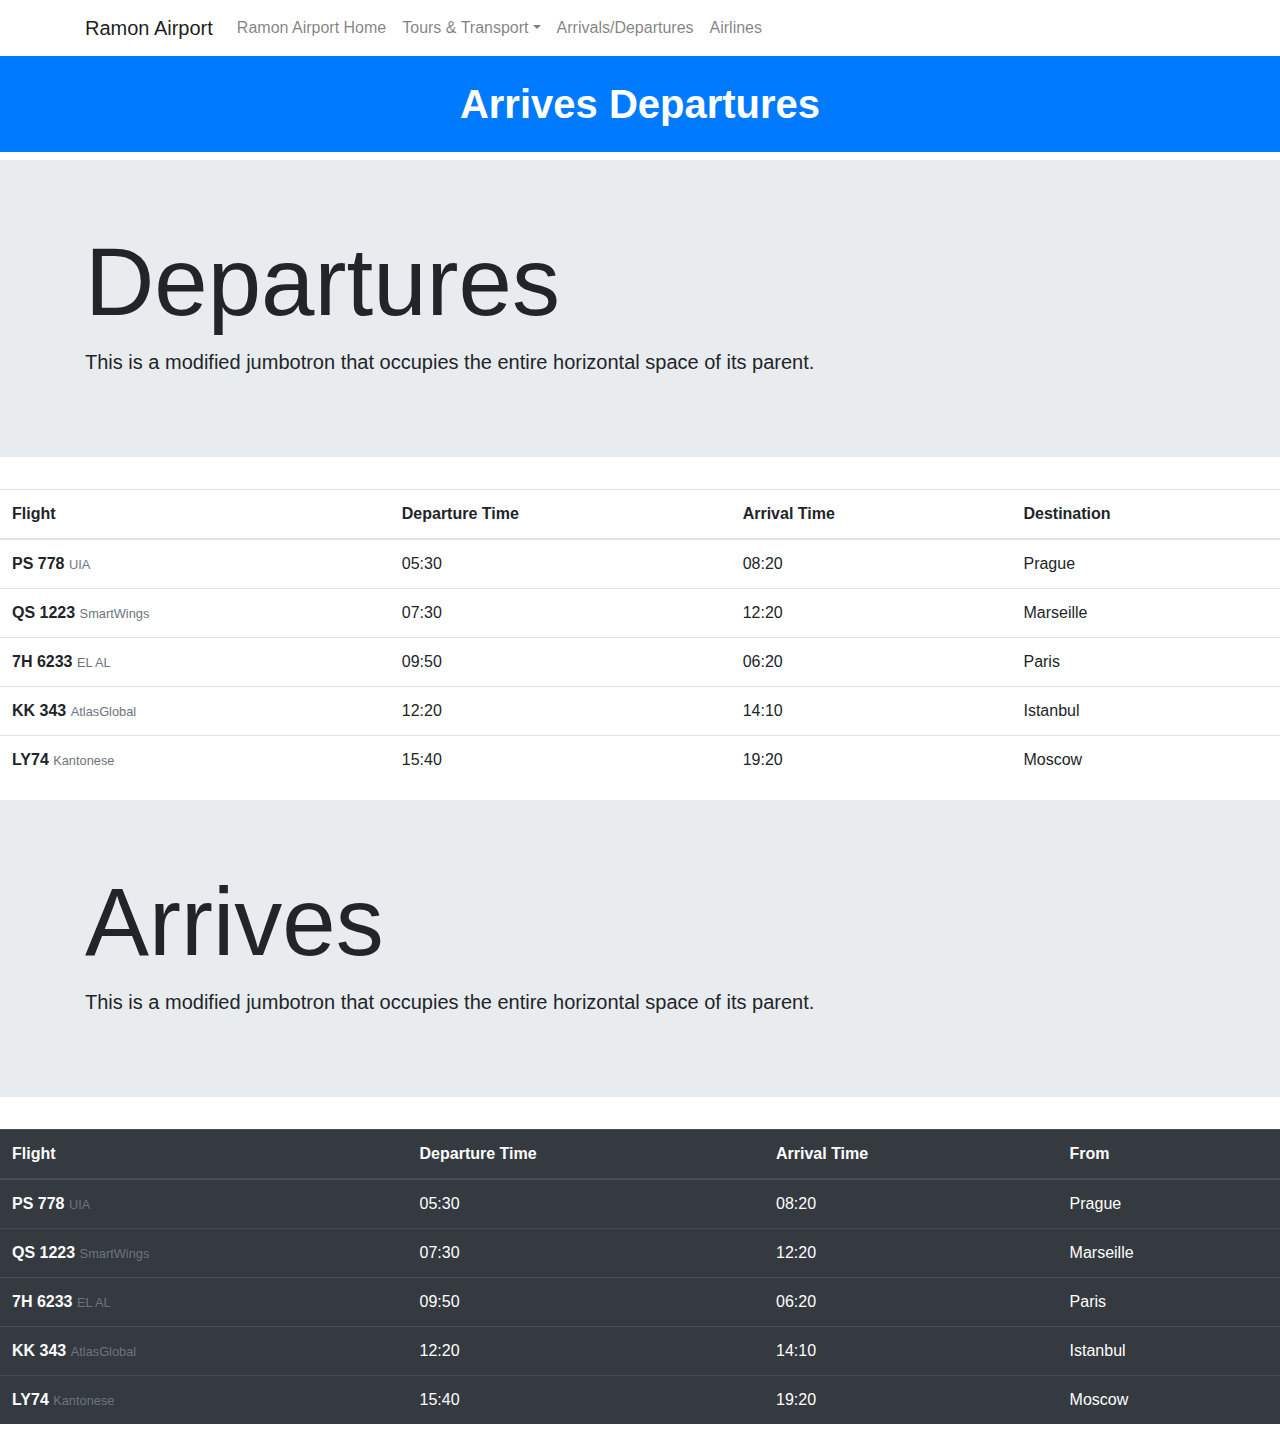
==== ArriveDep.html @ d7dff5c2 "Add files via upload" ====
<!DOCTYPE html>
<html lang="en">
<head>
    <meta charset="UTF-8">
    <meta name="viewport" content="width=device-width, initial-scale=1.0">
    <meta http-equiv="X-UA-Compatible" content="ie=edge">
    <link rel="stylesheet" href="https://stackpath.bootstrapcdn.com/bootstrap/4.3.1/css/bootstrap.min.css" integrity="sha384-ggOyR0iXCbMQv3Xipma34MD+dH/1fQ784/j6cY/iJTQUOhcWr7x9JvoRxT2MZw1T" crossorigin="anonymous">

    <title>Document</title>
</head>
<body>
        <header>
                <div class="navbar navbar-expand-lg navbar-light bg-white ">
                  <div class="container">
                    <a href="index.html" class="navbar-brand">Ramon Airport</a>
                    <button type="button" class="navbar-toggler" data-toggle="collapse" data-target="#navbarDropdown" aria-controls="navbarDropdown" aria-expanded="false" aria-label="Toggle navigation">
                      <span class="navbar-toggler-icon"></span>
                    </button>
                    <div class="collapse navbar-collapse" id="navbarDropdown">
                      <ul class="navbar-nav mr-auto">
                        <li class="nav-item">
                          <a href="#" class="nav-link">Ramon Airport Home</a>
                        </li>
                        <li class="nav-item dropdown">
                          <a href="#" class="nav-link dropdown-toggle" id="navbarDropdownMenuLink" data-toggle="dropdown" aria-haspopup="true" aria-expanded="false">Tours & Transport</a>
                          <div class="dropdown-menu" aria-labelledby="navbarDropdownMenuLink">
                            <a href="EilatPetra.html" class="dropdown-item">Eilat to Petra</a>
                            <a href="jerusalem.html" class="dropdown-item">Jerusalem, Bethlehem, and Dead Sea Day Tour from Eilat</a>
                            <a href="timna.html" class="dropdown-item">Timna Park and Desert Agriculture Tour from Eilat</a>
                            <a href="Canyon.html" class="dropdown-item">Red Canyon Hike and Eilat Snorkeling Adventure Tour</a>
                          </div>
                        </li>
                        <li class="nav-item">
                          <a href="ArriveDep.html" class="nav-link">Arrivals/Departures</a>
                        </li>
                        <li class="nav-item">
                          <a href="Airlines.html" class="nav-link">Airlines</a>
                        </li>
                      </ul>
                    </div>
                  </div>
                </div>
              </header>

    <h1 class="bg-primary font-weight-bold text-white p-4 text-center">Arrives Departures</h1>

    <div class="jumbotron jumbotron-fluid">
            <div class="container">
              <h1 class="display-1">Departures</h1>
              <p class="lead">This is a modified jumbotron that occupies the entire horizontal space of its parent.</p>
            </div>
          </div>

        <table class="table table-hover">
                <thead>
                  <tr>
                    <th scope="col">Flight</th>
                    <th scope="col">Departure Time</th>
                    <th scope="col">Arrival Time</th>
                    <th scope="col">Destination</th>
                  </tr>
                </thead>
                <tbody>
                  <tr>
                    <th scope="row">PS 778 <small class="text-muted"> UIA</small> </th>
                    <td>05:30</td>
                    <td>08:20</td>
                    <td>Prague</td>
                  </tr>
                  <tr>
                    <th scope="row">QS 1223 <small class="text-muted"> SmartWings</small> </th>
                    <td>07:30</td>
                    <td>12:20</td>
                    <td>Marseille</td>
                  </tr>
                  <tr>
                    <th scope="row">7H 6233 <small class="text-muted"> EL AL</small> </th>
                    <td>09:50</td>
                    <td>06:20</td>
                    <td>Paris</td>
                  </tr>
                  <tr>
                    <th scope="row">KK 343 <small class="text-muted"> AtlasGlobal</small> </th>
                    <td>12:20</td>
                    <td>14:10</td>
                    <td>Istanbul</td>
                  </tr>
                  <tr>
                    <th scope="row">LY74 <small class="text-muted"> Kantonese</small> </th>
                    <td>15:40</td>
                    <td>19:20</td>
                    <td>Moscow</td>
                  </tr>

                </tbody>
              </table>



              <div class="jumbotron jumbotron-fluid">
                    <div class="container">
                      <h1 class="display-1">Arrives</h1>
                      <p class="lead">This is a modified jumbotron that occupies the entire horizontal space of its parent.</p>
                    </div>
                  </div>
        
                <table class="table table-hover table-dark">
                        <thead>
                          <tr>
                            <th scope="col">Flight</th>
                            <th scope="col">Departure Time</th>
                            <th scope="col">Arrival Time</th>
                            <th scope="col">From</th>
                          </tr>
                        </thead>
                        <tbody>
                          <tr>
                            <th scope="row">PS 778 <small class="text-muted"> UIA</small> </th>
                            <td>05:30</td>
                            <td>08:20</td>
                            <td>Prague</td>
                          </tr>
                          <tr>
                            <th scope="row">QS 1223 <small class="text-muted"> SmartWings</small> </th>
                            <td>07:30</td>
                            <td>12:20</td>
                            <td>Marseille</td>
                          </tr>
                          <tr>
                            <th scope="row">7H 6233 <small class="text-muted"> EL AL</small> </th>
                            <td>09:50</td>
                            <td>06:20</td>
                            <td>Paris</td>
                          </tr>
                          <tr>
                            <th scope="row">KK 343 <small class="text-muted"> AtlasGlobal</small> </th>
                            <td>12:20</td>
                            <td>14:10</td>
                            <td>Istanbul</td>
                          </tr>
                          <tr>
                            <th scope="row">LY74 <small class="text-muted"> Kantonese</small> </th>
                            <td>15:40</td>
                            <td>19:20</td>
                            <td>Moscow</td>
                          </tr>
        
                        </tbody>
                      </table>






              <script src="https://code.jquery.com/jquery-3.3.1.slim.min.js" integrity="sha384-q8i/X+965DzO0rT7abK41JStQIAqVgRVzpbzo5smXKp4YfRvH+8abtTE1Pi6jizo" crossorigin="anonymous"></script>
              <script src="https://cdnjs.cloudflare.com/ajax/libs/popper.js/1.14.7/umd/popper.min.js" integrity="sha384-UO2eT0CpHqdSJQ6hJty5KVphtPhzWj9WO1clHTMGa3JDZwrnQq4sF86dIHNDz0W1" crossorigin="anonymous"></script>
              <script src="https://stackpath.bootstrapcdn.com/bootstrap/4.3.1/js/bootstrap.min.js" integrity="sha384-JjSmVgyd0p3pXB1rRibZUAYoIIy6OrQ6VrjIEaFf/nJGzIxFDsf4x0xIM+B07jRM" crossorigin="anonymous"></script>
</body>
</html>
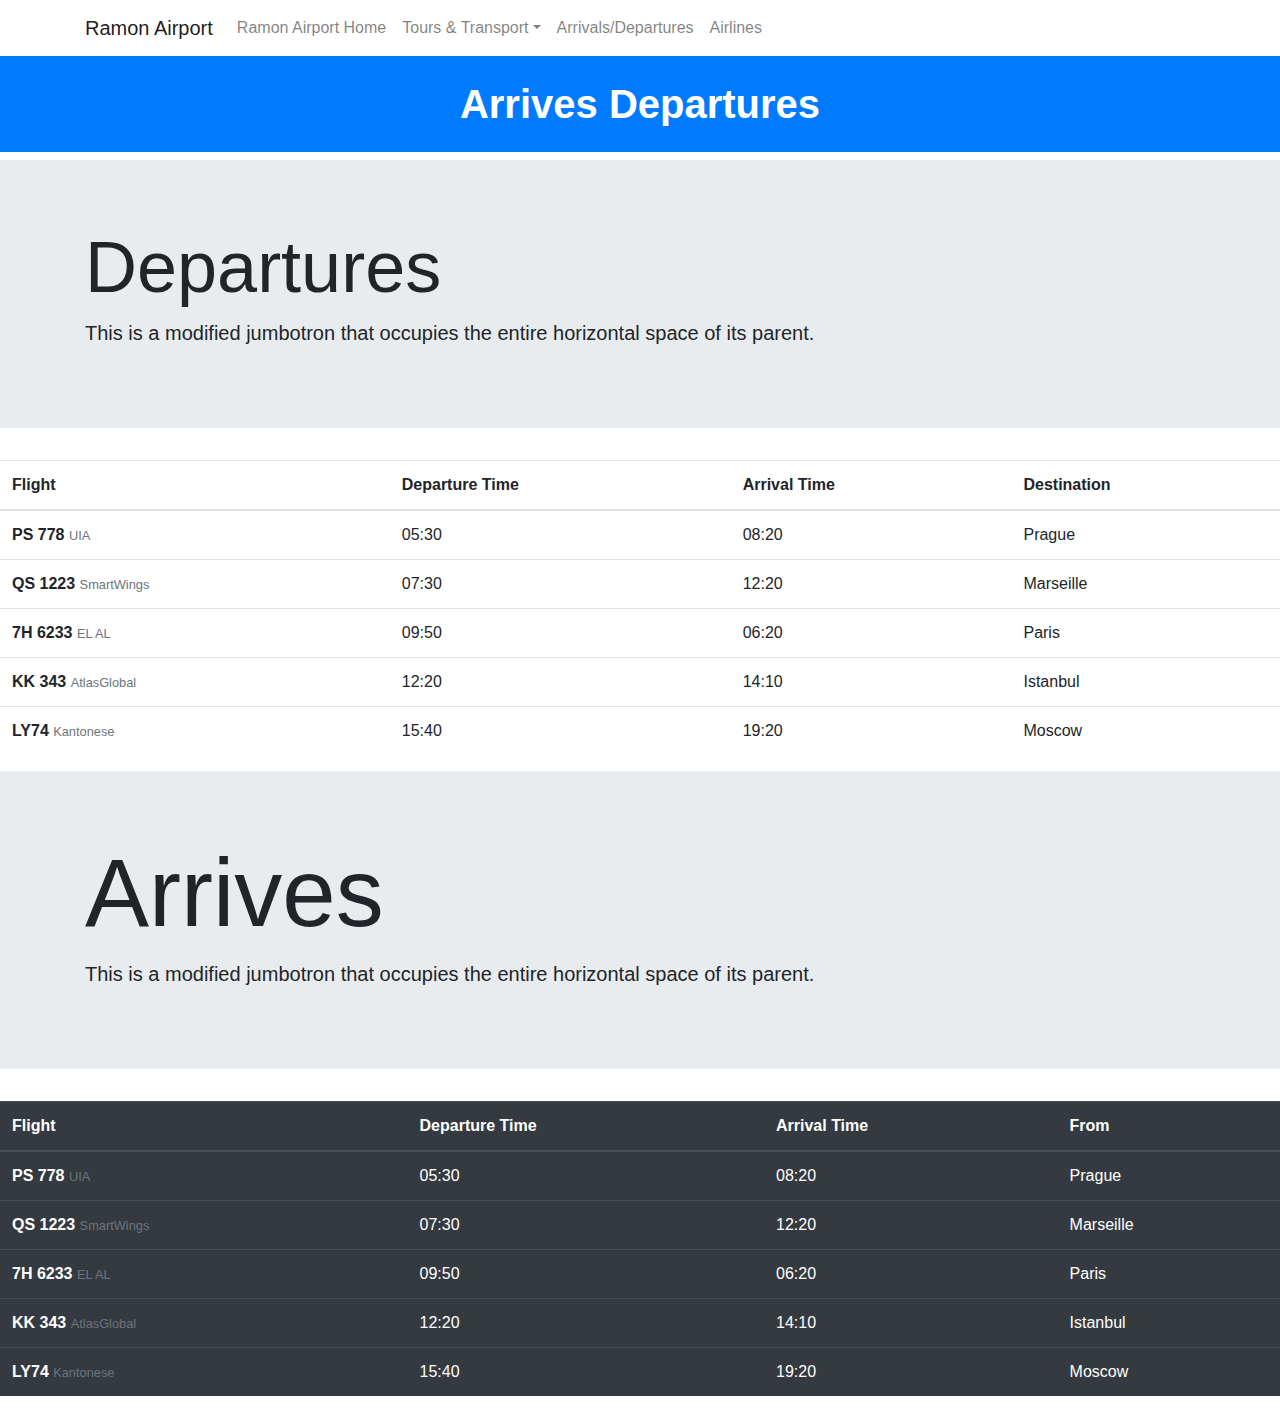
==== commit 0fa0a937: "Update ArriveDep.html" ====
--- a/ArriveDep.html
+++ b/ArriveDep.html
@@ -46,7 +46,7 @@
 
     <div class="jumbotron jumbotron-fluid">
             <div class="container">
-              <h1 class="display-1">Departures</h1>
+              <h1 class="display-3">Departures</h1>
               <p class="lead">This is a modified jumbotron that occupies the entire horizontal space of its parent.</p>
             </div>
           </div>
@@ -157,4 +157,4 @@
               <script src="https://cdnjs.cloudflare.com/ajax/libs/popper.js/1.14.7/umd/popper.min.js" integrity="sha384-UO2eT0CpHqdSJQ6hJty5KVphtPhzWj9WO1clHTMGa3JDZwrnQq4sF86dIHNDz0W1" crossorigin="anonymous"></script>
               <script src="https://stackpath.bootstrapcdn.com/bootstrap/4.3.1/js/bootstrap.min.js" integrity="sha384-JjSmVgyd0p3pXB1rRibZUAYoIIy6OrQ6VrjIEaFf/nJGzIxFDsf4x0xIM+B07jRM" crossorigin="anonymous"></script>
 </body>
-</html>+</html>
